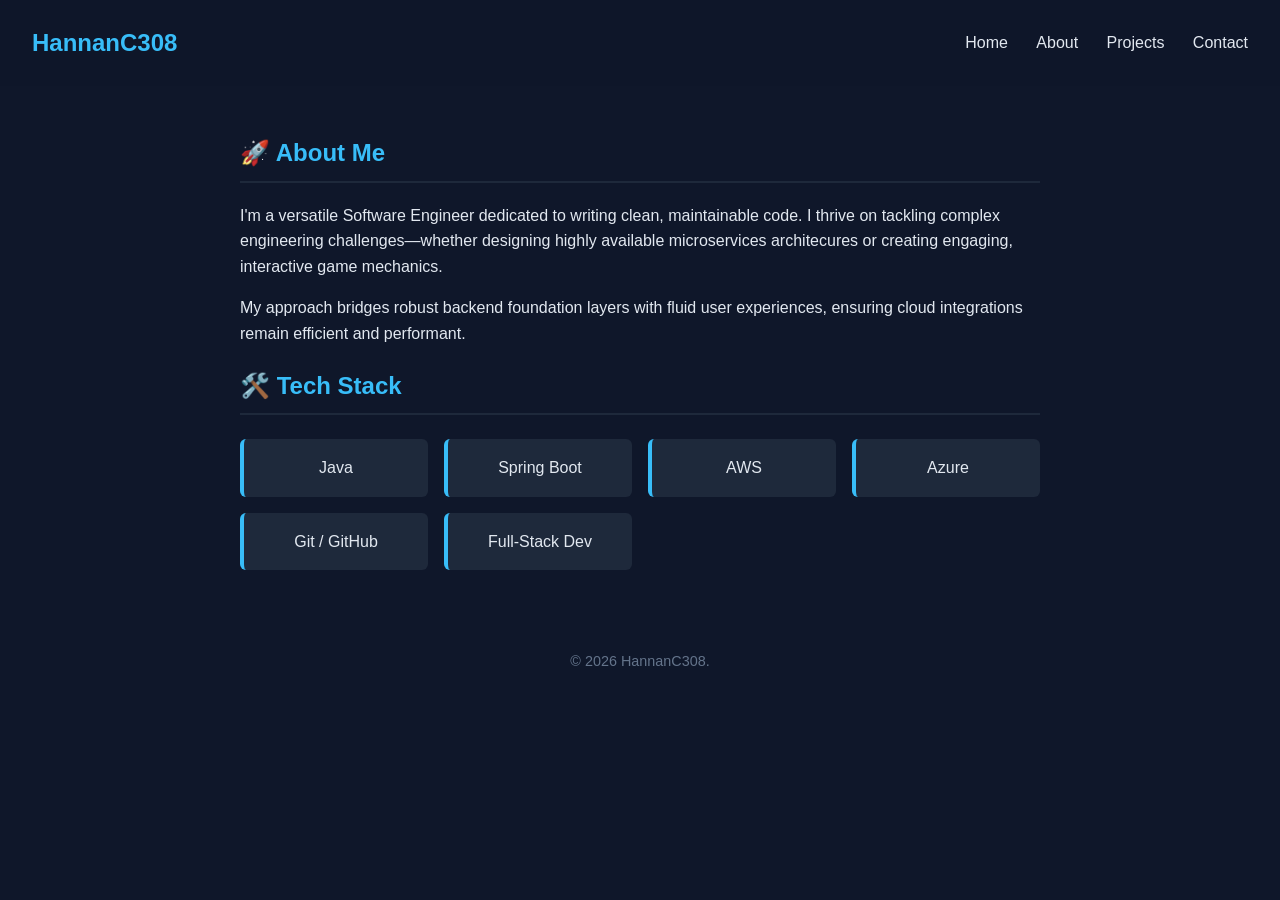
==== about.html @ 75b379b9 "Add about.html with personal and tech stack info" ====
<!DOCTYPE html>
<html lang="en">
<head>
    <meta charset="UTF-8">
    <meta name="viewport" content="width=device-width, initial-scale=1.0">
    <title>About Me | HannanC308</title>
    <style>
        :root {
            --bg-color: #0f172a;
            --text-color: #e2e8f0;
            --accent-color: #38bdf8;
            --card-bg: #1e293b;
        }
        body {
            font-family: 'Segoe UI', Tahoma, Geneva, Verdana, sans-serif;
            background-color: var(--bg-color);
            color: var(--text-color);
            margin: 0;
            line-height: 1.6;
        }
        header {
            display: flex;
            justify-content: space-between;
            align-items: center;
            padding: 1.5rem 2rem;
            background-color: rgba(15, 23, 42, 0.9);
        }
        .logo { font-size: 1.5rem; font-weight: bold; color: var(--accent-color); text-decoration: none; }
        nav a { color: var(--text-color); text-decoration: none; margin-left: 1.5rem; }
        nav a:hover { color: var(--accent-color); }
        
        .container {
            max-width: 800px;
            margin: 3rem auto;
            padding: 0 1.5rem;
        }
        h2 {
            color: var(--accent-color);
            border-bottom: 2px solid var(--card-bg);
            padding-bottom: 0.5rem;
        }
        .tech-stack {
            display: grid;
            grid-template-columns: repeat(auto-fit, minmax(150px, 1fr));
            gap: 1rem;
            margin-top: 1.5rem;
        }
        .tech-item {
            background-color: var(--card-bg);
            padding: 1rem;
            text-align: center;
            border-radius: 6px;
            border-left: 4px solid var(--accent-color);
        }
        footer { text-align: center; padding: 2rem; color: #64748b; font-size: 0.9rem; }
    </style>
</head>
<body>

    <header>
        <a href="index.html" class="logo">HannanC308</a>
        <nav>
            <a href="index.html">Home</a>
            <a href="about.html">About</a>
            <a href="projects.html">Projects</a>
            <a href="contact.html">Contact</a>
        </nav>
    </header>

    <main class="container">
        <section>
            <h2>🚀 About Me</h2>
            <p>I'm a versatile Software Engineer dedicated to writing clean, maintainable code. I thrive on tackling complex engineering challenges—whether designing highly available microservices architecures or creating engaging, interactive game mechanics.</p>
            <p>My approach bridges robust backend foundation layers with fluid user experiences, ensuring cloud integrations remain efficient and performant.</p>
        </section>

        <section>
            <h2>🛠️ Tech Stack</h2>
            <div class="tech-stack">
                <div class="tech-item">Java</div>
                <div class="tech-item">Spring Boot</div>
                <div class="tech-item">AWS</div>
                <div class="tech-item">Azure</div>
                <div class="tech-item">Git / GitHub</div>
                <div class="tech-item">Full-Stack Dev</div>
            </div>
        </section>
    </main>

    <footer>
        &copy; 2026 HannanC308.
    </footer>

</body>
</html>
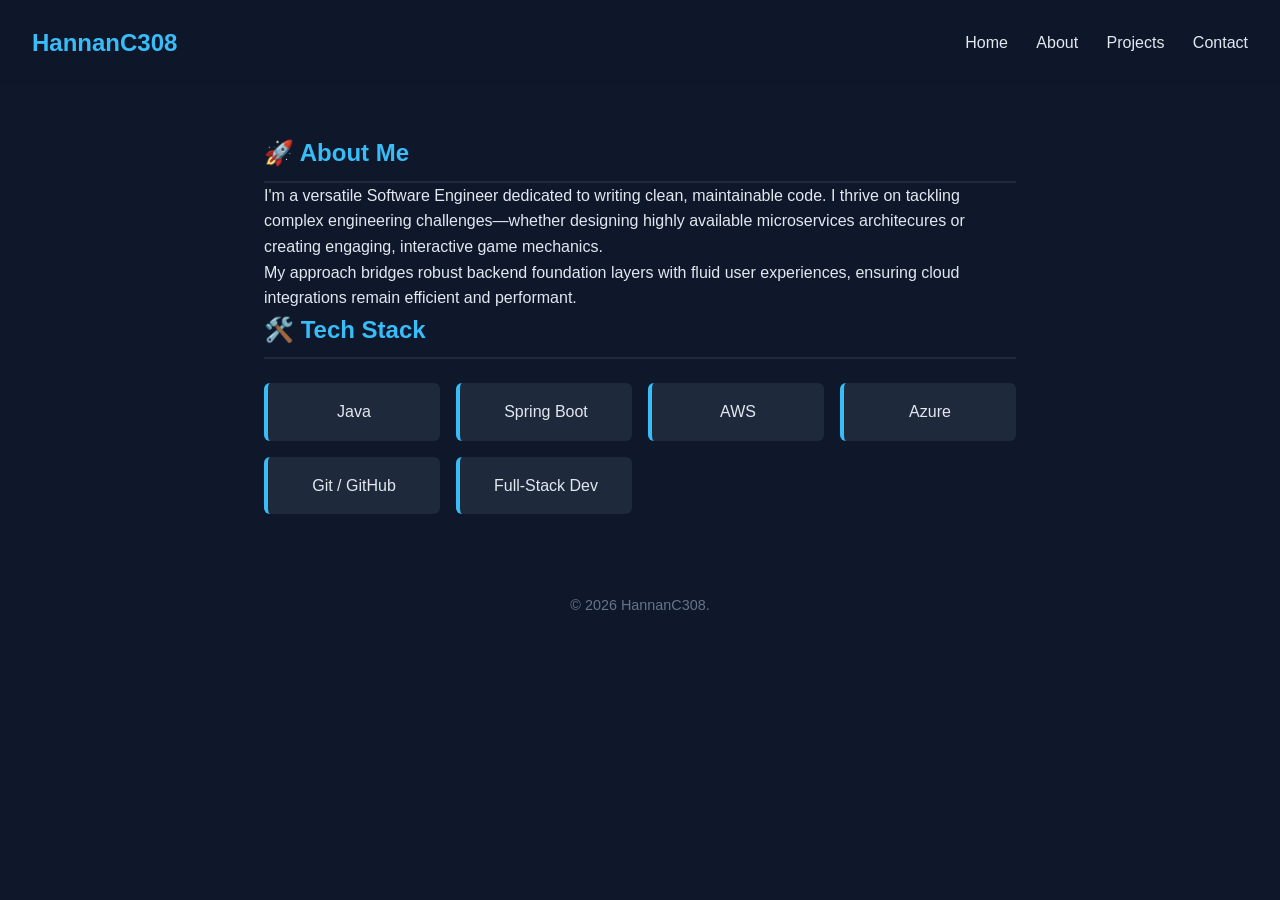
==== commit 37f5e212: "Add link to stylesheet in about.html" ====
--- a/about.html
+++ b/about.html
@@ -1,5 +1,6 @@
 <!DOCTYPE html>
 <html lang="en">
+<link rel="stylesheet" href="style.css">
 <head>
     <meta charset="UTF-8">
     <meta name="viewport" content="width=device-width, initial-scale=1.0">
--- a/style.css
+++ b/style.css
@@ -0,0 +1,8 @@
+*, *::before, *::after {
+    box-sizing: border-box;
+    margin: 0;
+    padding: 0;
+}
+html {
+    scroll-behavior: smooth;
+}
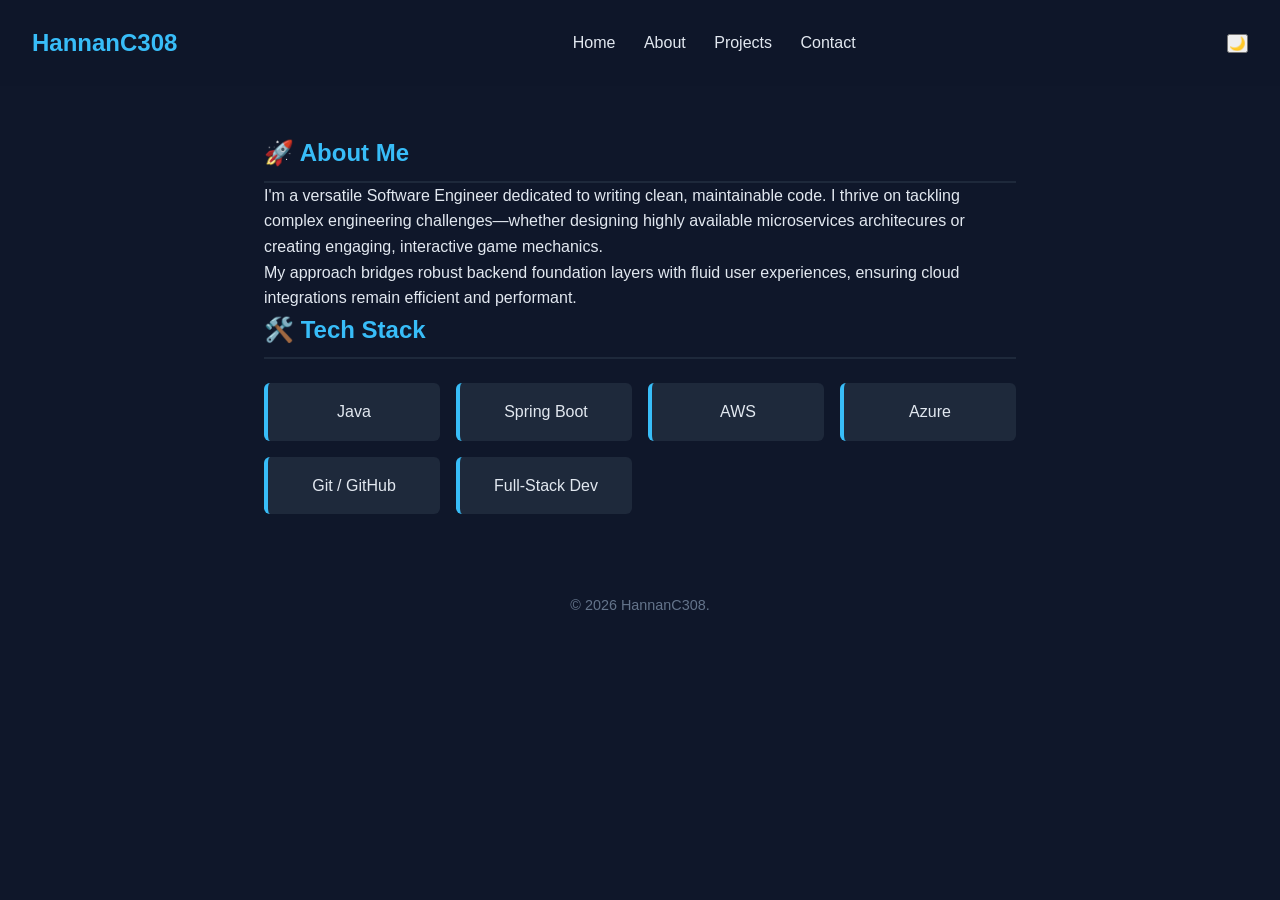
==== commit 6c608b98: "Add theme toggle button to header" ====
--- a/about.html
+++ b/about.html
@@ -66,6 +66,7 @@
             <a href="projects.html">Projects</a>
             <a href="contact.html">Contact</a>
         </nav>
+        <button id="theme-toggle" aria-label="Toggle theme">🌙</button>
     </header>
 
     <main class="container">
